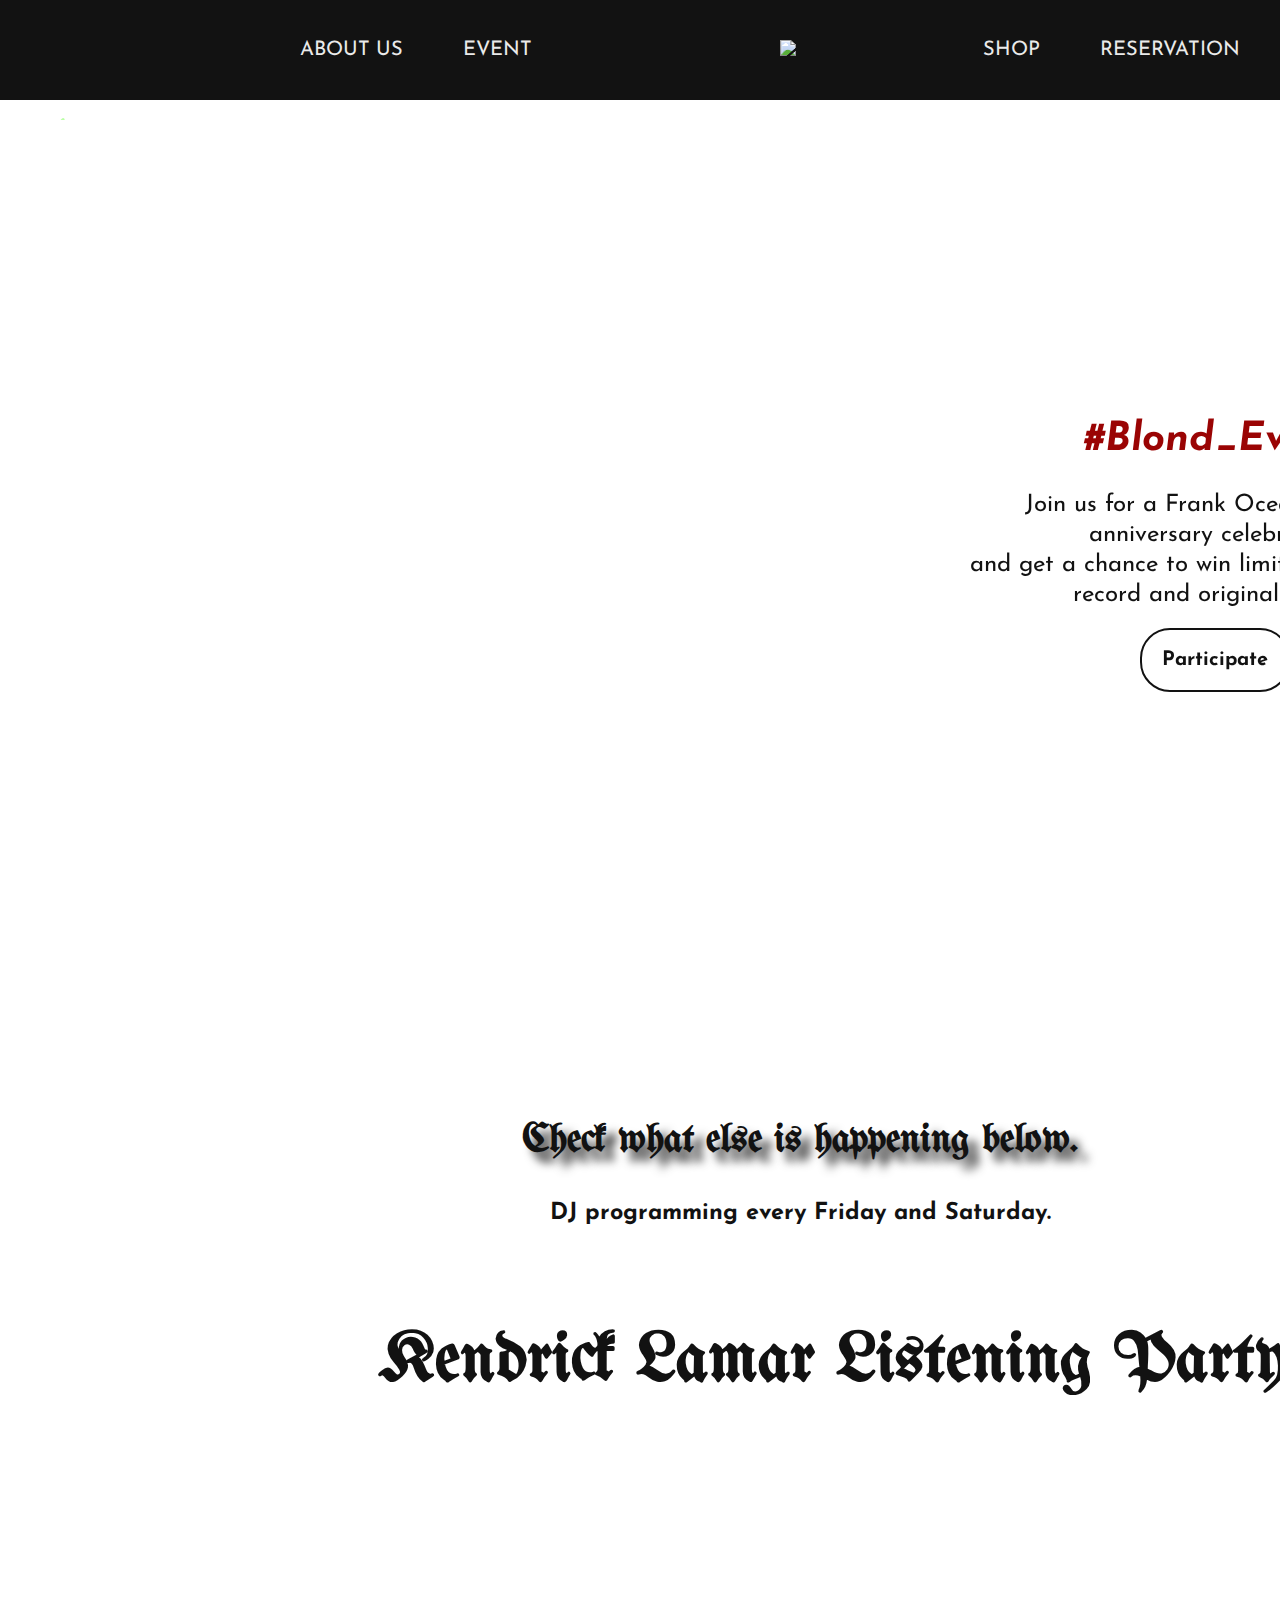
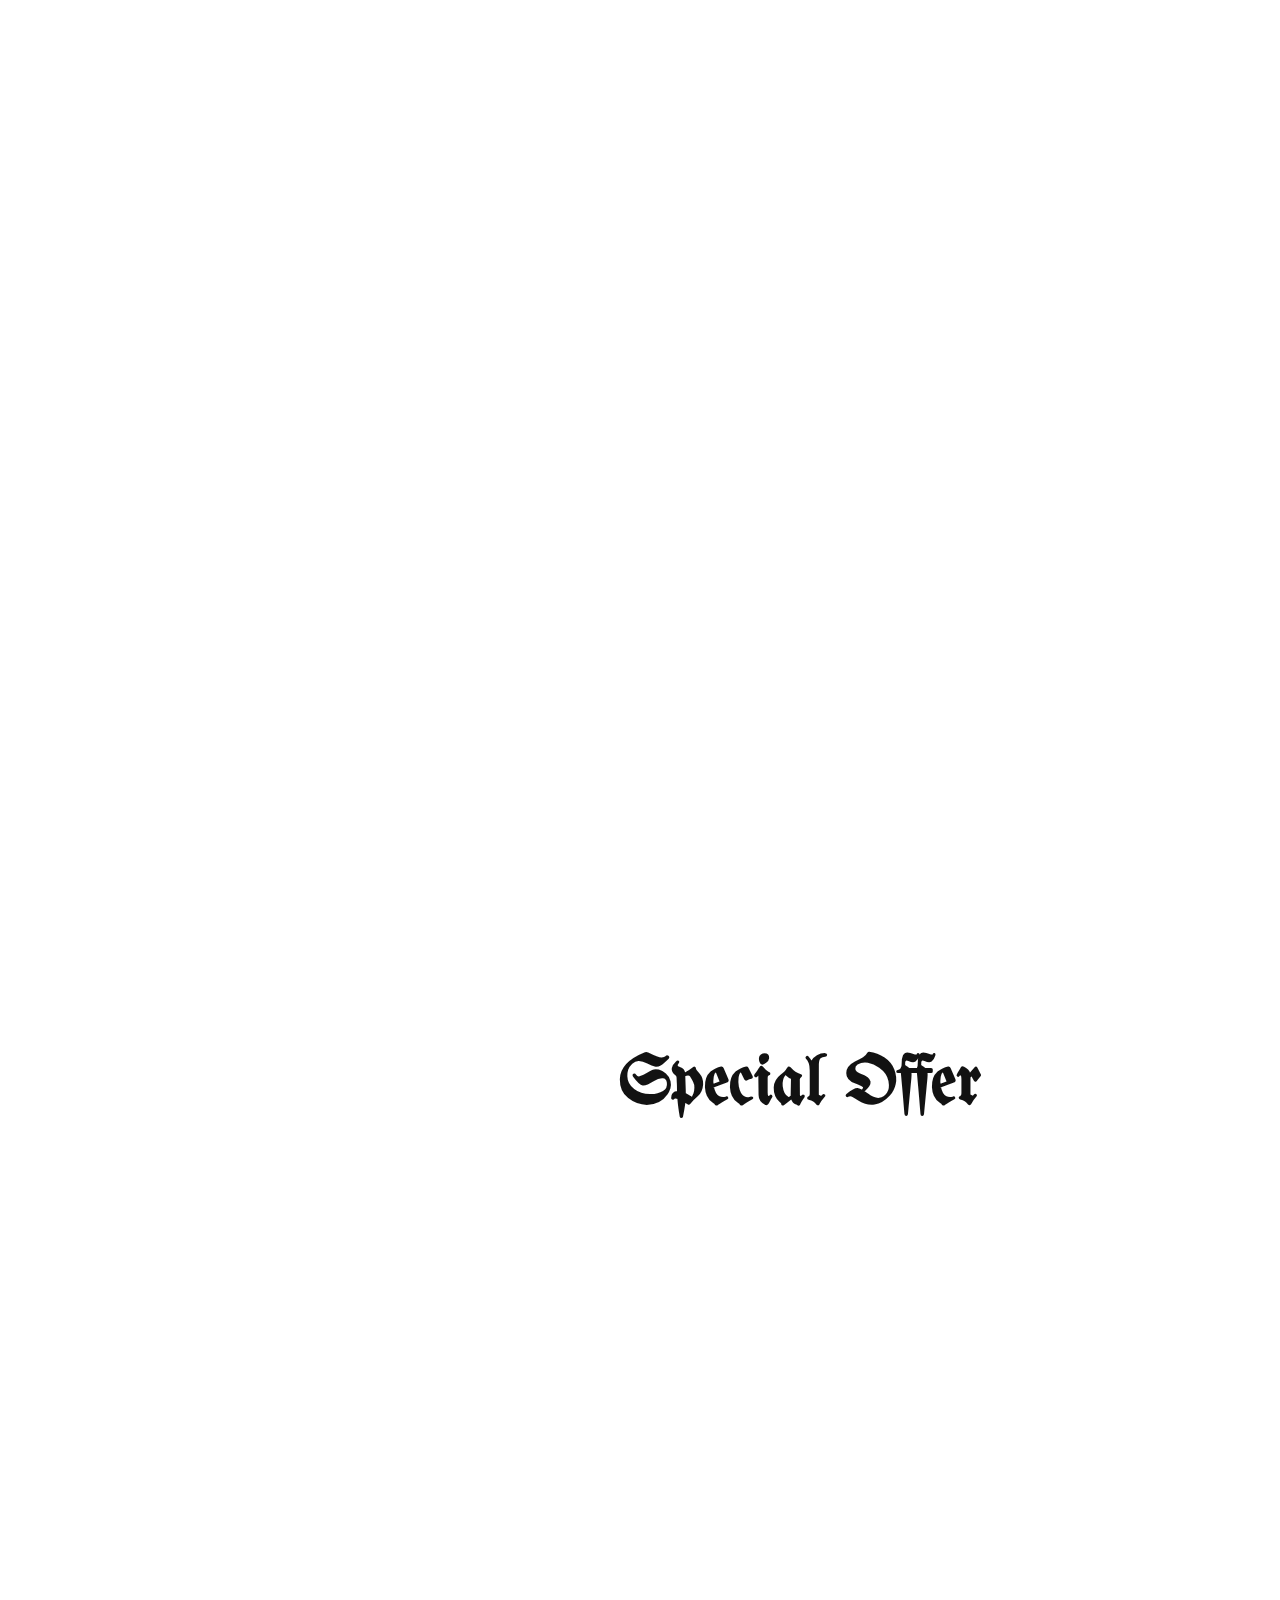
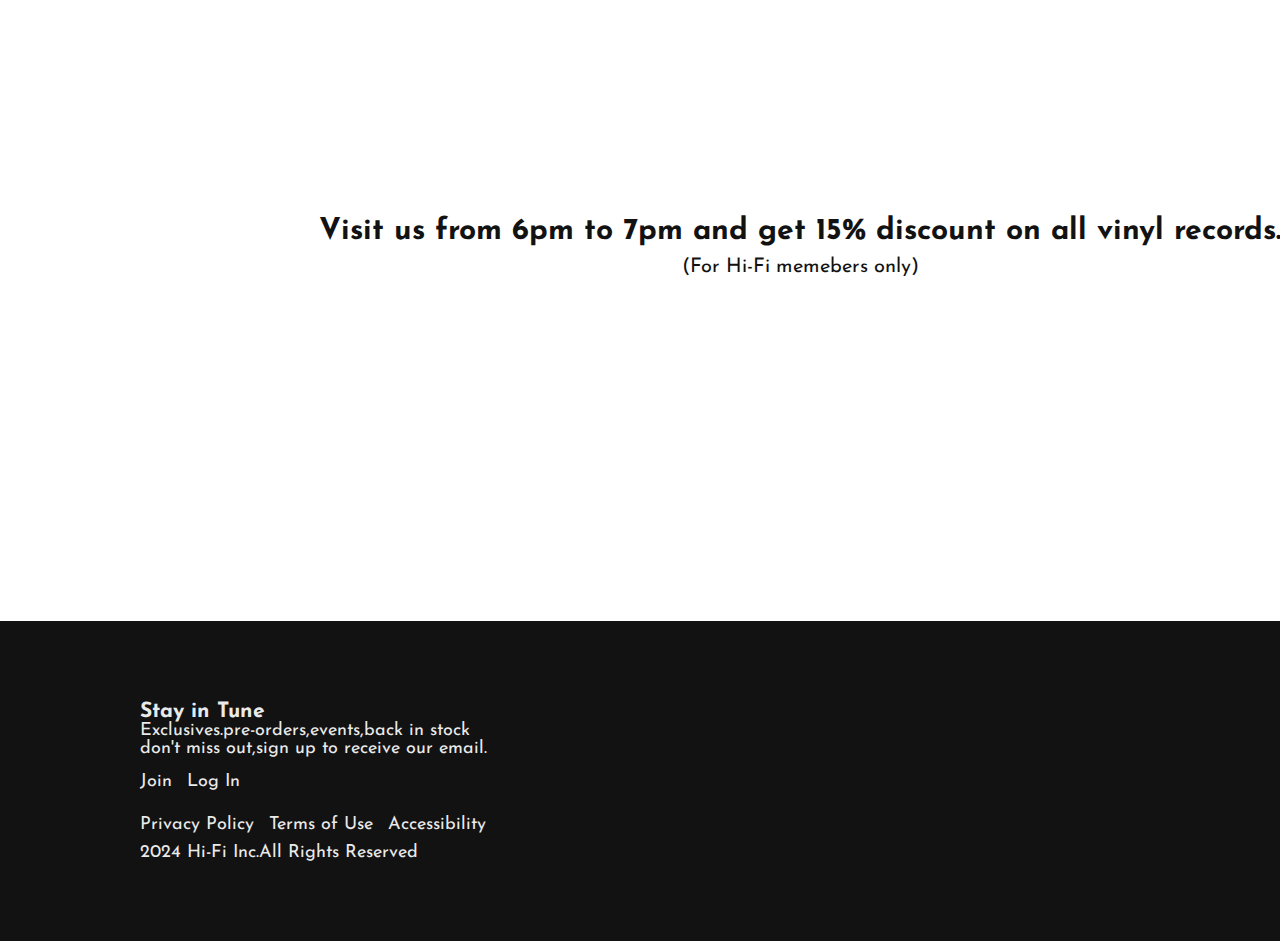
==== sub1.html @ 049afd35 "Add files via upload" ====
<!DOCTYPE html>
<html lang="ko">

<head>
    <meta charset="UTF-8">
    <meta name="viewport" content="width=1600">
    <title>HI-FI</title>
    <link rel="preconnect" href="https://fonts.googleapis.com">
    <link rel="preconnect" href="https://fonts.gstatic.com" crossorigin>
    <link href="https://fonts.googleapis.com/css2?family=UnifrakturMaguntia&display=swap" rel="stylesheet">
    <link rel="preconnect" href="https://fonts.googleapis.com">
    <link rel="preconnect" href="https://fonts.gstatic.com" crossorigin>
    <link
        href="https://fonts.googleapis.com/css2?family=Josefin+Sans:ital,wght@0,100..700;1,100..700&family=UnifrakturMaguntia&display=swap"
        rel="stylesheet">
    <link rel="shortcut icon" href="./images/sub_logo.png">
    <link rel="stylesheet" href="./css/event_stylesheet.css">
    <link rel="stylesheet" href="https://cdn.jsdelivr.net/npm/swiper@11/swiper-bundle.min.css" />
    <link href="https://unpkg.com/aos@2.3.1/dist/aos.css" rel="stylesheet">

</head>

<body>
    <header>
        <div class="header_inner">
            <div class="left_header">
                <ul>
                    <li><a href="./sub3.html">ABOUT US</a></li>
                    <li><a href="./sub1.html">EVENT</a></li>
                </ul>
            </div>
            <div class="header_logo"> <a href="./index.html"><img src="./images/main_logo.png " width="150px"></a></div>
            <div class="right_header">
                <ul>
                    <li><a href="./sub2.html">SHOP</a></li>
                    <li><a href="./sub4.html">RESERVATION</a></li>
                </ul>
            </div>
        </div>
        <div class="icons_header">
            <ul>
                <li><a href="#"><img class="cart" src="./images/header_icons/cart_white.png" alt="" width="60px"><img
                            class="hover" src="./images/header_icons/cart_red.png" alt="" width="60px"></a></li>

                <li><a href="#"><img class="login" src="./images/header_icons/log-in_white.png" alt="" width="60px"
                            height="55px"><img class="hover" src="./images/header_icons/log-in_red.png" alt=""
                            width="60px" height="55px"></a>
                </li>
            </ul>
        </div>

    </header>
    <!-- Swiper -->
    <div class="swiper frank_banner">
        <div class="swiper-wrapper">
            <div class="swiper-slide"><img src="./images/Event/frank-banner1.jpg" alt=""></div>
            <div class="swiper-slide"><img src="./images/Event/frank_baner2.jpg" alt=""></div>
            <div class="swiper-slide"><img src="./images/Event/frank_banner3.jpg" alt=""></div>
        </div>
        <div class="swiper-button-next "></div>
        <div class="swiper-button-prev "></div>

    </div>

    <!-- Swiper Main Banner -->
    <script src="https://cdn.jsdelivr.net/npm/swiper@11/swiper-bundle.min.js"></script>

    <!-- Initialize Swiper -->
    <script>
        var swiper = new Swiper(".frank_banner", {
            spaceBetween: 0,
            centeredSlides: true,
            autoplay: {
                delay: 2000,
                disableOnInteraction: false,
            },
            pagination: {
                el: ".swiper-pagination",
                clickable: true,
            },
            navigation: {
                nextEl: ".swiper-button-next",
                prevEl: ".swiper-button-prev",
            },
        });
    </script>
    <!--Swiper end-->
    <!--AOS-->
    <script src="https://unpkg.com/aos@2.3.1/dist/aos.js"></script>
    <script>
        AOS.init();
    </script>
    <!--AOS-->
    <div class="event_head">
        <div class="head">
            <img data-aos="fade-up" data-aos-duration="3000" class="head1" src="./images/Event/frank-collage1.png"
                alt="">
            <img data-aos="fade-up" data-aos-duration="3000" class="head2" src="./images/Event/frank-collage2.png"
                alt="">
            <img data-aos="fade-up" data-aos-duration="3000" class="head3" src="./images/Event/frank-collage3.png"
                alt="">
            <img data-aos="fade-up" data-aos-duration="3000" class="head4" src="./images/Event/frank-collage4.png"
                alt="">
            <img data-aos="fade-up" data-aos-duration="3000" class="head5" src="./images/Event/frank-collage5.png"
                alt="">
        </div>
        <div data-aos="fade-left" class="event_text">
            <h1><em>#Blond_Event</em></h1>
            <p>Join us for a Frank Ocean's "Blond" anniversary celebration <br> and get a chance to win limitted edition
                vinyl
                record and original merch.</p>
            <h4><a href="#none">Participate</a></h4>
        </div>
    </div>
    <div class="event2">
        <h1>Check what else is happening below.</h1>
        <h3>DJ programming every Friday and Saturday.</h3>
        <div class="kendrick">
            <img data-aos="flip-left" data-aos-delay="200" class="k1" src="./images/Event/kendrick_1.png" alt="">
            <img data-aos="flip-left" data-aos-delay="300" class="k2" src="./images/Event/kendrick_2.png" alt="">
            <img data-aos="flip-left" data-aos-delay="400" class="k3" src="./images/Event/kendrick_3.png" alt="">
        </div>
    </div>
    <div class="text_slide">
        <div class="text_wrapper">
            <div class="text_box">
                <h1>Kendrick Lamar Listening Party</h1>
                <h1>Kendrick Lamar Listening Party</h1>
                <h1>Kendrick Lamar Listening Party</h1>
            </div>
            <div class="text_box">
                <h1>Kendrick Lamar Listening Party</h1>
                <h1>Kendrick Lamar Listening Party</h1>
                <h1>Kendrick Lamar Listening Party</h1>

            </div>
        </div>
    </div>

    <div class="happy_hour">
        <div class="box">
            <img data-aos="flip-down" class="happy_hour_banner" src="./images/Event/spring_menu.png" alt="">
            <img data-aos="zoom-out-up" class="mirrorball" src="./images/Event/mirrorball.png" alt="">
        </div>
    </div>
    <h1 class="special_offer">Special Offer</h1>
    <div class="gif_panel_bg">
        <div class="gif_panel">
            <div class="gif1"><img src="./images/Event/weeknd-.gif" alt=""></div>
            <div class="gif2"><img src="./images/Event/coldplay.gif" alt=""></div>
            <div class="gif3"><img src="./images/Event/joy.gif" alt=""></div>
        </div>
        <h2>Visit us from 6pm to 7pm and get 15% discount on all vinyl records.</h2>
        <p>(For Hi-Fi memebers only)</p>
    </div>
    <footer>
        <div class="footer_inner">
            <div class="footer_left">
                <h3>Stay in Tune</h3>
                <p>Exclusives.pre-orders,events,back in stock
                    <br>
                    don't miss out,sign up to receive our email.
                </p>
                <ul>
                    <li><a href="">Join</a></li>
                    <li><a href="">Log In</a></li>
                </ul>
                <ul>
                    <li><a href="">Privacy Policy</a></li>
                    <li><a href="">Terms of Use</a></li>
                    <li><a href="">Accessibility</a></li>
                </ul>
                <p>2024 Hi-Fi Inc.All Rights Reserved</p>
            </div>
            <img data-aos="flip-up" class="footer_logo" src="./images/main_logo.png" alt="" width="200px">
            <div class="footer_icons">
                <ul>
                    <li><a href="https://www.facebook.com/"><img src="./images/footer_icons/fc_icon_white.png"
                                alt=""><img class="hover" src="./images/footer_icons/fc_icon_red.png" alt=""></a></li>
                    <li><a
                            href="https://www.instagram.com/sem/campaign/emailsignup/?campaign_id=13530338586&extra_1=s%7Cc%7C547419126410%7Ce%7Cinstagram%20%27%7C&placement=&creative=547419126410&keyword=instagram%20%27&partner_id=googlesem&extra_2=campaignid%3D13530338586%26adgroupid%3D126262418054%26matchtype%3De%26network%3Dg%26source%3Dnotmobile%26search_or_content%3Ds%26device%3Dc%26devicemodel%3D%26adposition%3D%26target%3D%26targetid%3Dkwd-1321618851291%26loc_physical_ms%3D1009866%26loc_interest_ms%3D%26feeditemid%3D%26param1%3D%26param2%3D&gad_source=1&gclid=CjwKCAjwouexBhAuEiwAtW_Zx-ODeD4NY2ddJmS5niBSXwW4Oj0Mfxp5INV_MYQD1wE9lG8OlqcH0hoCq1wQAvD_BwE"><img
                                src="./images/footer_icons/inst_icon_white.png" alt=""> <img class="hover"
                                src="./images/footer_icons/inst_icon_red.png" alt=""> </a>
                    </li>
                    <li><a href="https://kakaotalk.new-version.download/en/"><img
                                src="./images/footer_icons/kakao_white.png" alt="">
                            <img class="hover" src="./images/footer_icons/kakao_red.png" alt=""></a></li>
                </ul>
            </div>
        </div>
        <div class="footer_LP">
            <img src="./images/vinyl-pic.png" alt="">
        </div>
    </footer>
</body>

</html>
---- css/event_stylesheet.css ----
@charset "utf-8";

* {
    margin: 0;
    padding: 0;
}

ul,
ol {
    list-style: none;
}

a {
    text-decoration: none;
    color: inherit;
}

img,
video,
iframe {
    align-items: center;
}

/*FONTS*/
.josefin-sans {
    font-family: "Josefin Sans", sans-serif;
    font-optical-sizing: auto;
    font-weight: normal;
    font-style: normal;
}

.unifrakturmaguntia-regular {
    font-family: "UnifrakturMaguntia", cursive;
    font-weight: normal;
    font-style: normal;
}

/*FONTS*/
body {
    min-width: 1600px;
    font-size: 20px;
    line-height: normal;
    font-family: "Josefin Sans", sans-serif;
    color: #121212;
    background-image: url(../images/paper_bg.png);

}

body::-webkit-scrollbar {
    width: 12px;
    /* width of the entire scrollbar */
}

body::-webkit-scrollbar-track {
    background: #121212;
    /* color of the tracking area */
}

body::-webkit-scrollbar-thumb {
    background-color: #9a0404;
    /* color of the scroll thumb */
    border-radius: 20px;
    /* roundness of the scroll thumb */
    border: 3px solid #121212;
    /* creates padding around scroll thumb */
}

@keyframes up_and_down {
    0% {
        transform: translateY(25px);
    }

    50% {
        transform: translateY(-25px);
    }

    100% {
        transform: translateY(25px);
    }
}

@keyframes up_and_down_2 {
    0% {
        transform: translateY(100px);
    }

    50% {
        transform: translateY(-100px);
    }

    100% {
        transform: translateY(100px);
    }
}

@keyframes up_and_down_3 {
    0% {
        transform: translateY(-100px);
    }

    50% {
        transform: translateY(100px);
    }

    100% {
        transform: translateY(-100px);
    }
}

@keyframes text_animation {
    0% {
        transform: translateX(0);
    }

    100% {
        transform: translateX(-50%);
    }
}




@keyframes flicker {

    0%,
    18%,
    22%,
    25%,
    53%,
    57%,
    100% {

        text-shadow:
            0 0 4px #fff,
            0 0 11px #fff,
            0 0 19px #ffffff,
            0 0 40px #ffffff,
            0 0 80px #c90000,
            0 0 90px #c90000,
            0 0 100px #c90000,
            0 0 150px #c90000;

    }

    20%,
    24%,
    55% {
        text-shadow: none;
    }
}

@keyframes rotation {
    from {
        transform: rotate(0);
    }

    to {
        transform: rotate(360deg);
    }

}

/*HEADER*/
header {
    color: #eaeaea;
    background-color: #121212;
    height: 100px;
    width: 100%;
    position: relative;
    align-content: center;

}

.header_inner {
    width: 1000px;
    margin: 0 auto;
    display: flex;
    justify-content: space-between;
    align-items: center;
    text-align: center;
}

.right_header ul {
    display: flex;

}

.right_header ul li {
    padding-right: 60px;
}

.left_header ul {
    display: flex;

}

.left_header ul li {
    padding-right: 60px;
}


.icons_header {
    position: absolute;
    top: 20px;
    right: 10px;
}

.icons_header ul {
    display: flex;
    padding-right: 80px;
}

.icons_header ul li {
    padding-right: 25px;
}

.right_header ul li a:hover {
    color: #9a0404;
    text-shadow: 2px 2px 3px #9a0404;
    transition: all 0.5s;
}

.left_header ul li a:hover {
    color: #9a0404;
    text-shadow: 2px 2px 3px #9a0404;
    transition: all 0.5s;
}

.cart {
    position: relative;
}

.login {
    position: relative;
}

.icons_header ul li {
    position: relative;
}

.icons_header ul li :hover .hover {
    opacity: 1;
}

.login:hover .hover {
    opacity: 1;
}

.hover {
    position: absolute;
    top: 0;
    left: 0;
    opacity: 0;
    transition: all 0.5s;
}

.frank_banner img {
    width: 100%;
}

.swiper-button-next,
.swiper-button-prev {

    right: 10px;
    padding: 30px;
    color: #3cff00 !important;
    fill: #3cff00 !important;
    stroke: #3cff00 !important;
}

/*HEAD*/
.event_head {
    display: flex;
    width: 1320px;
    margin: 0 auto;
    margin-top: 50px;
    margin-bottom: 450px;
}

.event_text {
    margin-top: 250px;
    text-align: center;
}

.event_text p {
    line-height: 30px;
    font-size: 24px;
}

.event_text h1 {
    text-align: center;
    margin-bottom: 30px;
    color: #9a0404;
    animation: flicker 1.3s infinite alternate;

}

.event_text {
    display: block;
    align-content: center;
}

.event_text h4 {
    margin-top: 40px;

    text-align: center;
}

.event_text a {
    width: 150px;
    padding: 20px;
    border: 2px solid;
    border-radius: 30px 30px 30px 30px;
    transition: all 0.3s;
}

.event_text a:hover {
    color: #9a0404;
    text-shadow: 2px 2px 5px #9a0404;
}

.event_text h6 {
    color: #acaba9;
    margin-top: 15px;
}

.head {
    width: 1320px;
    margin: 0 auto;
    animation: up_and_down 3s linear infinite;


}

.head1 {
    position: absolute;
    top: -80px;
}

.head2 {
    position: absolute;
    top: -70px;

}

.head3 {
    position: absolute;
    top: -60px;

}

.head4 {
    position: absolute;
    top: -50px;

}

.head5 {
    position: absolute;
    top: -15px;

}

.event2 {
    width: 1320px;
    margin: 0 auto;
    text-align: center;
}

.event2 h1 {
    font-family: "UnifrakturMaguntia", cursive;
    margin-bottom: 40px;
    text-shadow: 10px 10px 10px rgba(0, 0, 0, 0.8);
}

.event2 {
    width: 1520px;
    margin: 0 auto;
    margin-bottom: 100px;
}

.kendrick {
    width: 1320px;
    margin: 0 auto;
    display: flex;

}

.k2 {
    position: relative;
    bottom: 0;
    left: -200px;
}

.k3 {
    position: relative;
    bottom: 0;
    left: -400px;
}

.text_slide {
    overflow: hidden;
}

.text_wrapper {
    display: flex;
    width: 10000px;
    animation: text_animation 50s linear infinite;
}

.text_box {
    display: flex;
    width: 5000px;
    justify-content: space-around;
}

.text_box h1 {
    font-family: "UnifrakturMaguntia", cursive;
    font-size: 70px;
}

.happy_hour {
    width: 1520px;
    height: 1000px;
    margin: 0 auto;
    margin-top: 250px;
    position: relative;
}

.box {
    overflow: hidden;
}

.mirrorball {
    position: absolute;
    animation: up_and_down 3s linear infinite;
    right: 0;

}

.gif_panel_bg {
    height: 700px;
    text-align: center;
    align-content: center;
    margin-bottom: 250px;
}

.gif_panel_bg h2 {
    margin-bottom: 10px;
}

.gif_panel {
    width: 1320px;
    margin: 0 auto;
    display: flex;
    justify-content: space-between;
    margin-bottom: 100px;
}

.special_offer {
    text-align: center;
    font-family: "UnifrakturMaguntia", cursive;
    font-size: 70px;
    animation: flicker 1.3s infinite alternate;
    margin-bottom: 150px;
}

.gif1 {
    position: relative;
    top: -200px;
    height: 350px;
    box-shadow: 70px 70px 70px rgba(0, 0, 0, 0.8);

}

.gif2 {
    position: relative;
    top: -100px;
    height: 350px;
    box-shadow: 70px 70px 70px rgba(0, 0, 0, 0.8);

}

.gif3 {
    position: relative;
    top: -200px;
    height: 350px;
    box-shadow: 70px 70px 70px rgba(0, 0, 0, 0.8);


}

/*Footer*/
footer {
    background-color: #121212;
    height: 320px;
    width: 100%;
    color: #eaeaea;
    font-size: 18px;
    align-content: center;
    position: relative;

}

.footer_inner {
    width: 1320px;
    margin: 0 auto;
    position: absolute;
    top: 0;
    left: 50%;
    transform: translateX(-50%);
    align-items: center;
    align-content: center;
    z-index: 5;
    bottom: 0;
    display: flex;
    justify-content: space-between;
}

.footer_inner ul {
    display: flex;
    padding-top: 15px;
    padding-bottom: 10px;
}

.footer_inner ul li {
    padding-right: 15px;
}

.footer_left ul li a:hover {
    font-weight: bold;
}

.footer_logo {
    position: absolute;
    left: 43%;
    bottom: 130px;
}

.footer_icons {
    align-content: center;
}

.footer_icons ul li {
    position: relative;
}

.footer_icons ul li :hover .hover {
    opacity: 1;
}

.footer_LP {
    position: absolute;
    top: -230px;
    left: 50%;
    transform: translateX(-50%);
    max-height: 550px;
    width: 1000px;
    overflow: hidden;
}

.footer_LP img {
    animation: rotation 7s linear infinite;
    overflow: hidden;
}
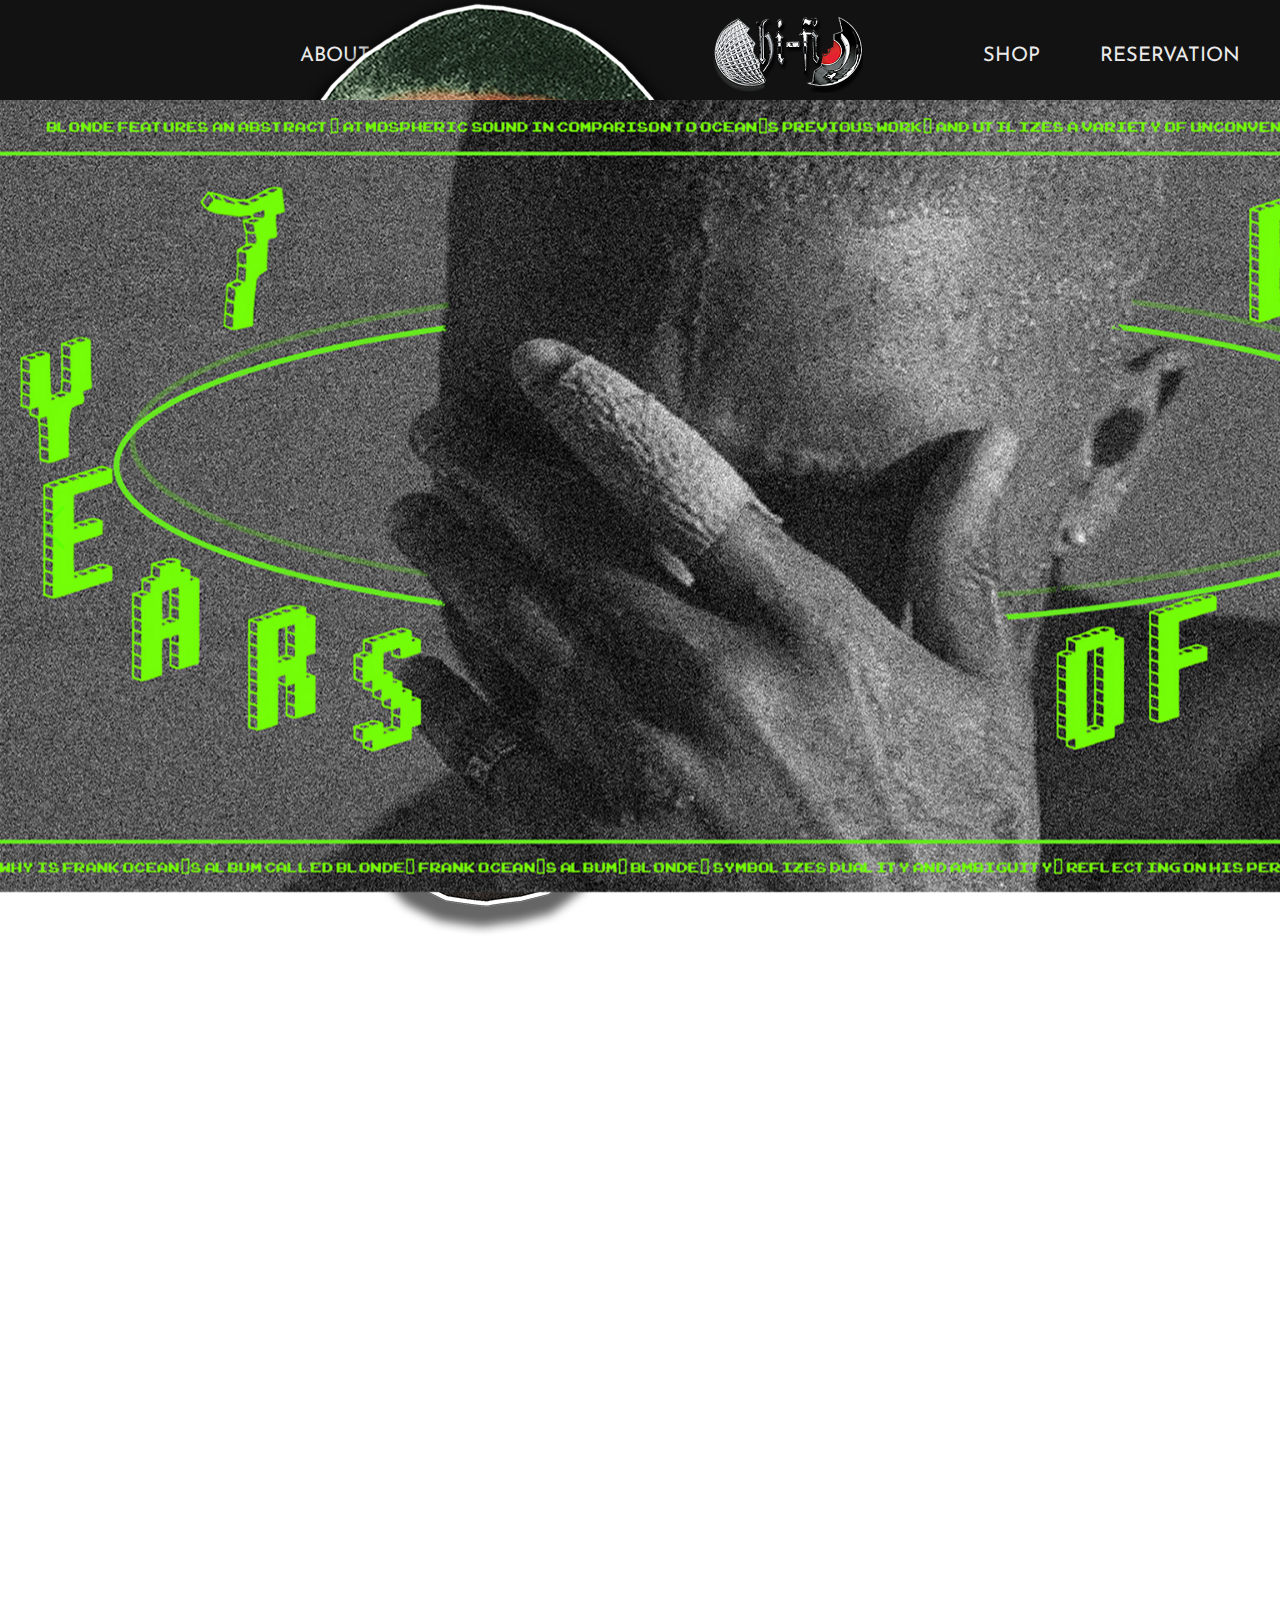
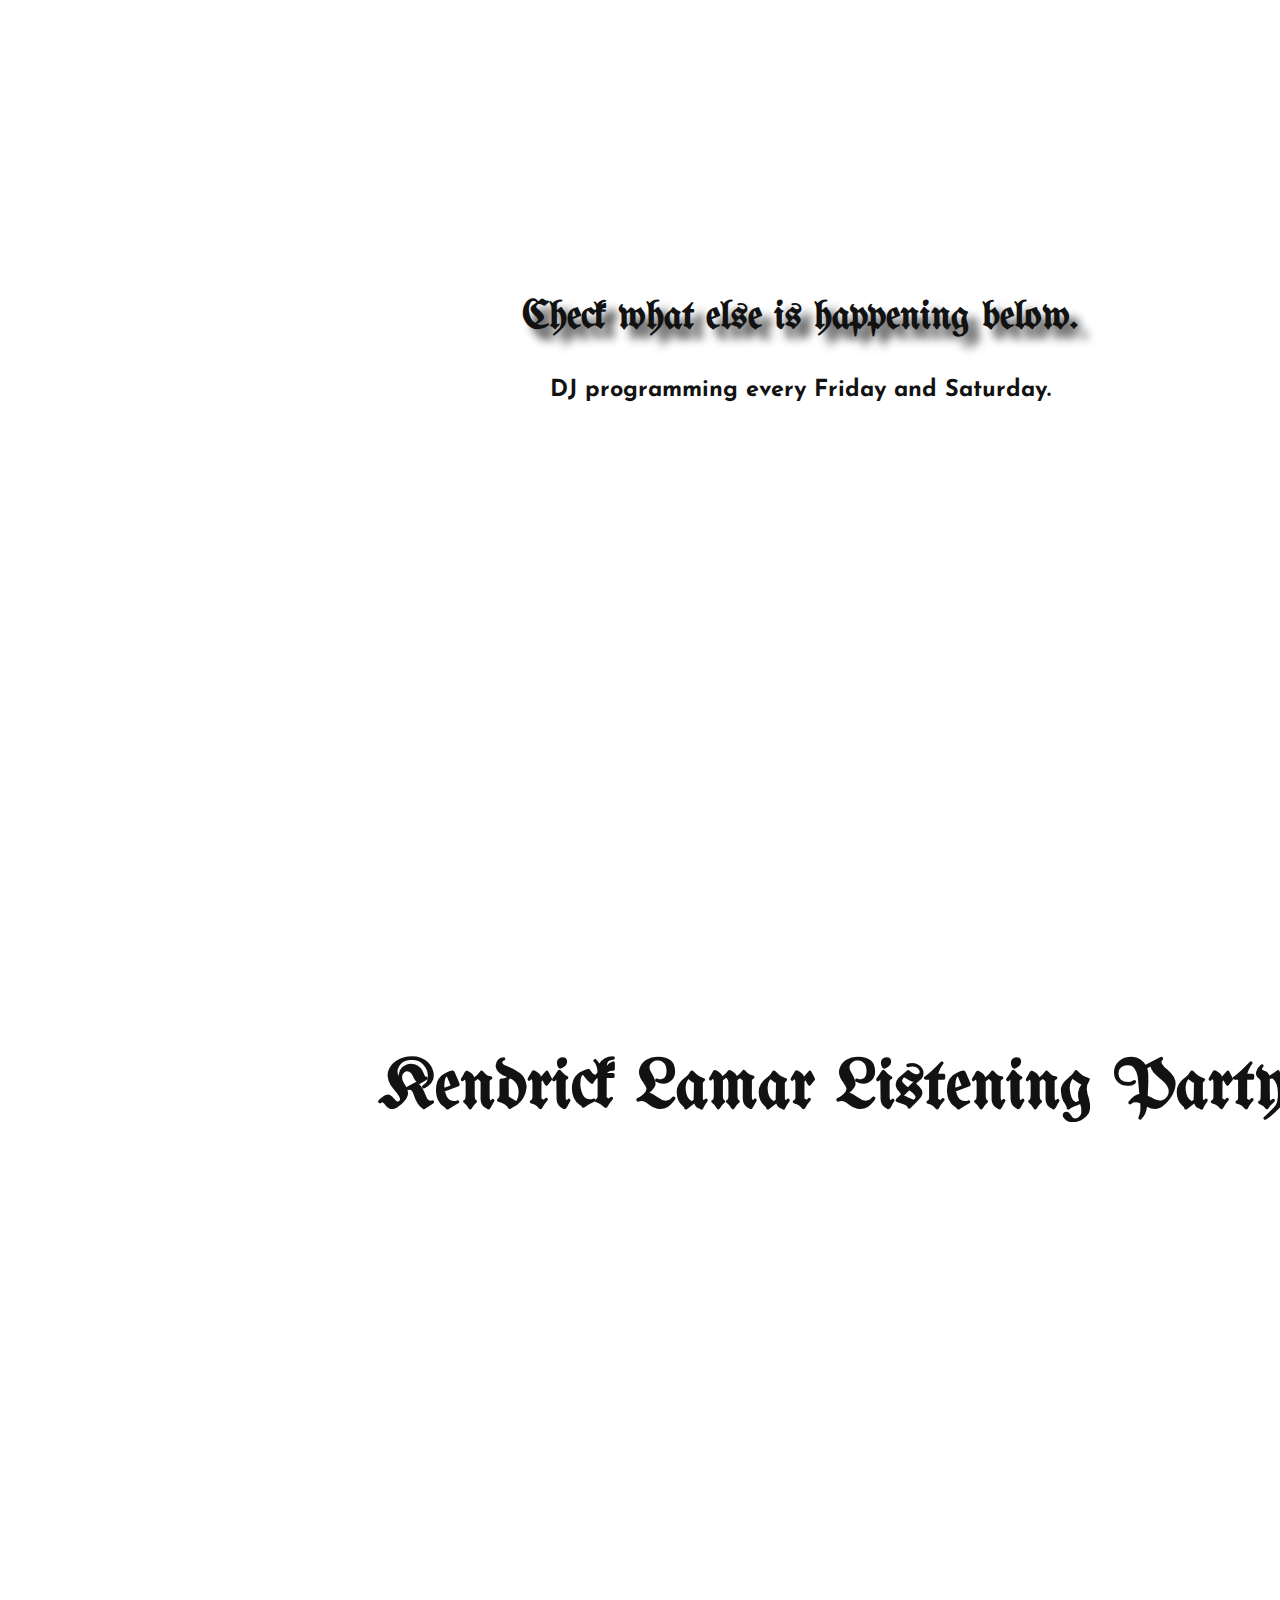
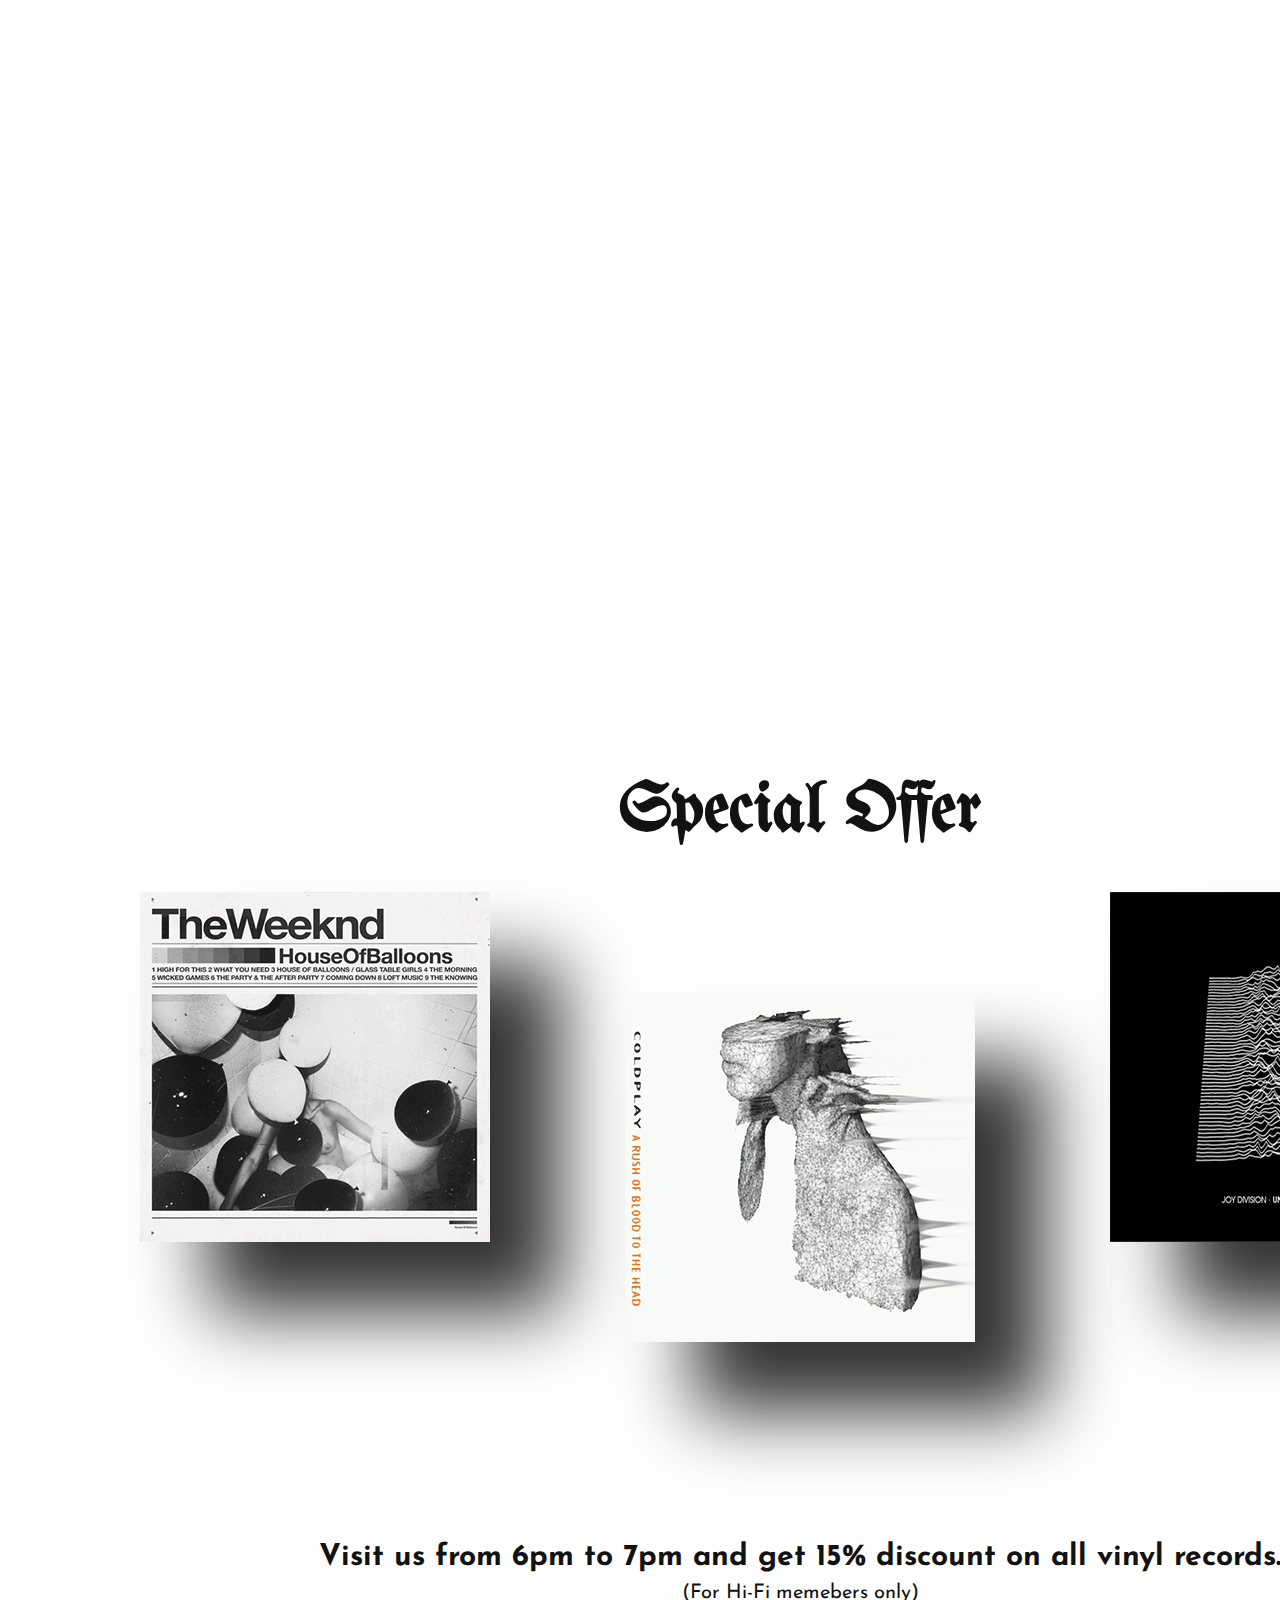
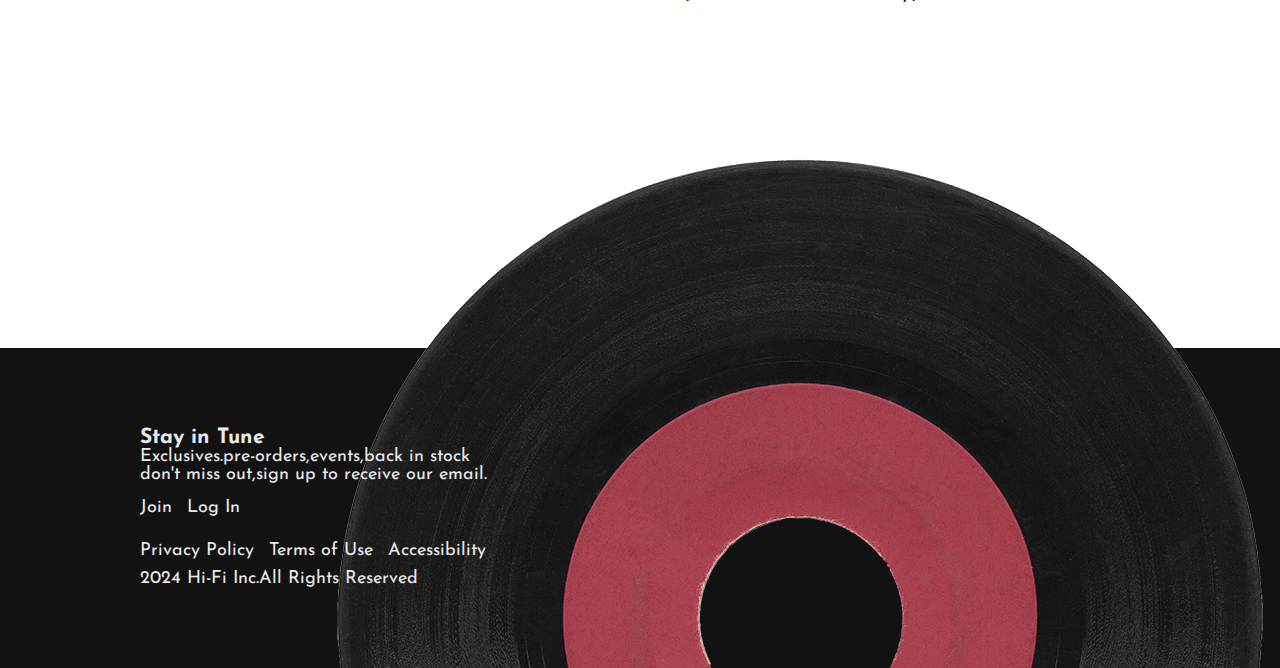
==== commit f604f6c4: "Add files via upload" ====
--- a/sub1.html
+++ b/sub1.html
@@ -175,14 +175,14 @@
             <img data-aos="flip-up" class="footer_logo" src="./images/main_logo.png" alt="" width="200px">
             <div class="footer_icons">
                 <ul>
-                    <li><a href="https://www.facebook.com/"><img src="./images/footer_icons/fc_icon_white.png"
-                                alt=""><img class="hover" src="./images/footer_icons/fc_icon_red.png" alt=""></a></li>
-                    <li><a
-                            href="https://www.instagram.com/sem/campaign/emailsignup/?campaign_id=13530338586&extra_1=s%7Cc%7C547419126410%7Ce%7Cinstagram%20%27%7C&placement=&creative=547419126410&keyword=instagram%20%27&partner_id=googlesem&extra_2=campaignid%3D13530338586%26adgroupid%3D126262418054%26matchtype%3De%26network%3Dg%26source%3Dnotmobile%26search_or_content%3Ds%26device%3Dc%26devicemodel%3D%26adposition%3D%26target%3D%26targetid%3Dkwd-1321618851291%26loc_physical_ms%3D1009866%26loc_interest_ms%3D%26feeditemid%3D%26param1%3D%26param2%3D&gad_source=1&gclid=CjwKCAjwouexBhAuEiwAtW_Zx-ODeD4NY2ddJmS5niBSXwW4Oj0Mfxp5INV_MYQD1wE9lG8OlqcH0hoCq1wQAvD_BwE"><img
-                                src="./images/footer_icons/inst_icon_white.png" alt=""> <img class="hover"
-                                src="./images/footer_icons/inst_icon_red.png" alt=""> </a>
+                    <li><a href="https://www.facebook.com/" target="_blank"><img
+                                src="./images/footer_icons/fc_icon_white.png" alt=""><img class="hover"
+                                src="./images/footer_icons/fc_icon_red.png" alt=""></a></li>
+                    <li><a href="https://www.instagram.com/sem/campaign/emailsignup/?campaign_id=13530338586&extra_1=s%7Cc%7C547419126410%7Ce%7Cinstagram%20%27%7C&placement=&creative=547419126410&keyword=instagram%20%27&partner_id=googlesem&extra_2=campaignid%3D13530338586%26adgroupid%3D126262418054%26matchtype%3De%26network%3Dg%26source%3Dnotmobile%26search_or_content%3Ds%26device%3Dc%26devicemodel%3D%26adposition%3D%26target%3D%26targetid%3Dkwd-1321618851291%26loc_physical_ms%3D1009866%26loc_interest_ms%3D%26feeditemid%3D%26param1%3D%26param2%3D&gad_source=1&gclid=CjwKCAjwouexBhAuEiwAtW_Zx-ODeD4NY2ddJmS5niBSXwW4Oj0Mfxp5INV_MYQD1wE9lG8OlqcH0hoCq1wQAvD_BwE"
+                            target="_blank"><img src="./images/footer_icons/inst_icon_white.png" alt=""> <img
+                                class="hover" src="./images/footer_icons/inst_icon_red.png" alt=""> </a>
                     </li>
-                    <li><a href="https://kakaotalk.new-version.download/en/"><img
+                    <li><a href="https://kakaotalk.new-version.download/en/" target="_blank"><img
                                 src="./images/footer_icons/kakao_white.png" alt="">
                             <img class="hover" src="./images/footer_icons/kakao_red.png" alt=""></a></li>
                 </ul>
